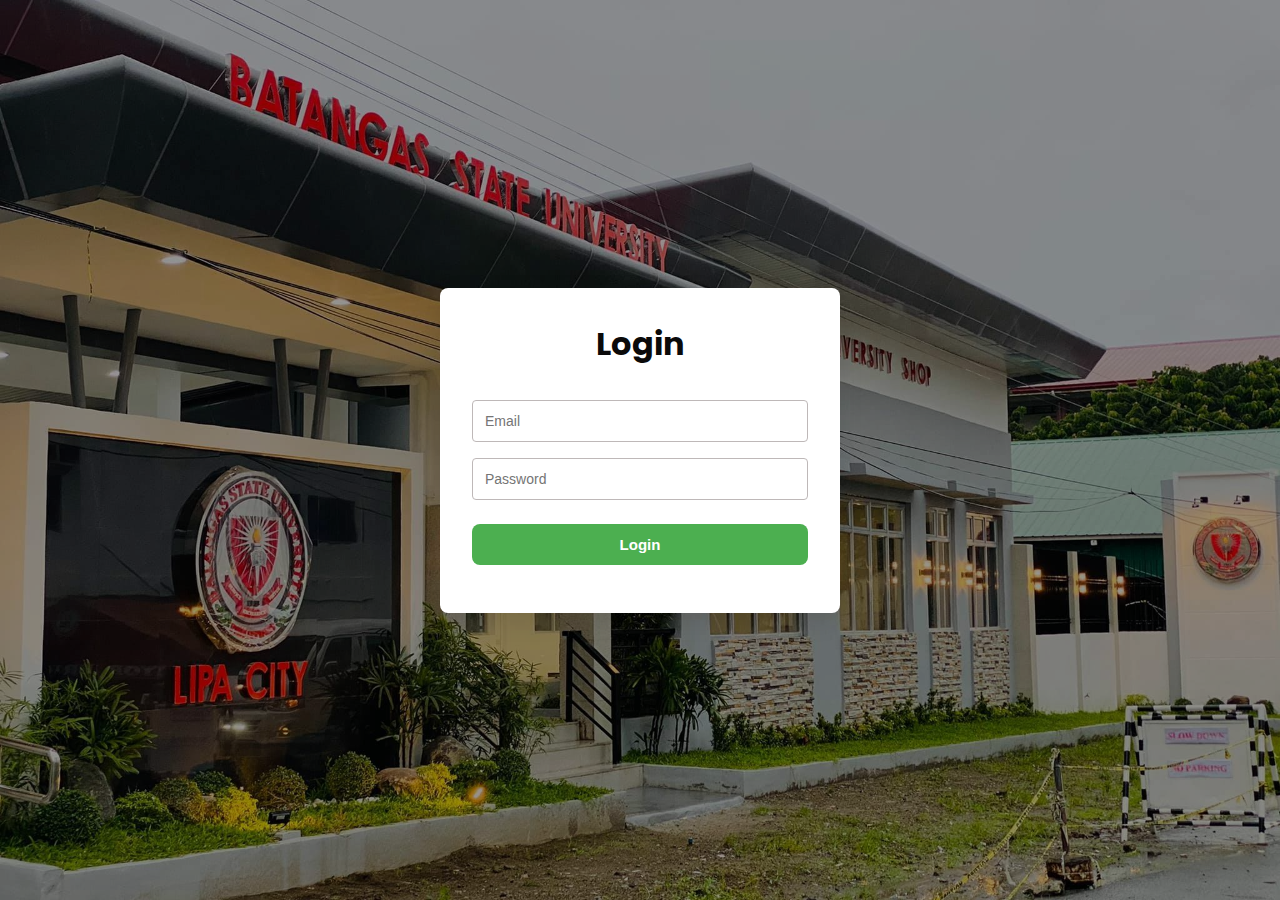
==== index.html @ 998a84f4 "..." ====
<!DOCTYPE html>
<html lang="en">
  <head>
    <meta charset="UTF-8" />
    <meta name="viewport" content="width=device-width, initial-scale=1.0" />
    <title>Login Page</title>
    <link
      href="https://fonts.googleapis.com/css2?family=Poppins:wght@400;600&display=swap"
      rel="stylesheet"
    />

    <style>
      * {
        box-sizing: border-box;
        margin: 0;
        padding: 0;
      }
      body {
        display: flex;
        justify-content: center;
        align-items: center;
        height: 100vh;
        background-image: url("bsu_img.jpg");
        background-size: cover;
        background-position: center;
        background-repeat: no-repeat;
        background-color: rgba(
          0,
          0,
          0,
          0.4
        ); /* Add semi-transparent dark color */
        background-blend-mode: darken; /* Blend dark color over the image */
        font-family: "Poppins", sans-serif;
      }

      .login-container {
        background-color: #fff;
        padding: 2rem;
        border-radius: 8px;
        box-shadow: 0 8px 24px rgba(0, 0, 0, 0.1);
        width: 400px;
        text-align: center;
      }
      .login-container h1 {
        margin-bottom: 1.5rem;
        color: #0b0a0a;
      }
      .login-container input {
        width: 100%;
        padding: 0.75rem;
        margin: 0.5rem 0;
        border: 1.5px solid #beb8b8;
        border-radius: 4px;
        font-size: 14px;
        outline: none;
        transition: 0.3s;
      }
      .login-container input:focus {
        border-color: #4caf50;
      }
      .login-container button {
        width: 100%;
        padding: 0.75rem;
        margin-top: 1rem;
        background-color: #4caf50;
        color: white;
        border: none;
        border-radius: 8px;
        cursor: pointer;
        font-weight: 600;
        font-size: 15px;
        transition: 0.3s;
      }
      .login-container button:hover {
        background-color: #45a049;
      }
      .message {
        margin-top: 1rem;
        font-size: 14px;
        color: red;
      }
      #message {
        font-size: 12px;
      }
    </style>
  </head>

  <body>
    <div class="login-container">
      <h1>Login</h1>
      <form id="loginForm">
        <input type="email" id="email" placeholder="Email" required />
        <input type="password" id="password" placeholder="Password" required />
        <button type="submit">Login</button>
      </form>
      <div class="message" id="message"></div>
    </div>

    <script>
      const accounts = [
        { email: "internalaudit@gmail.com", password: "InternalAudit_29" },
        { email: "accounting@gmail.com", password: "Accounting_30" },
        { email: "pso@gmail.com", password: "PropertyandSupply_31" },
        { email: "procurement@gmail.com", password: "Procurement_32" },
        { email: "vcaf@gmail.com", password: "ViceChanAdminFinace_33" },
      ];

      const redirectURL =
        "https://drive.google.com/drive/folders/19wRPRgyvfPMjE-hLxNe-ezAVzOnlA8_x?usp=sharing";

      const form = document.getElementById("loginForm");
      const message = document.getElementById("message");
      const emailInput = document.getElementById("email");
      const passwordInput = document.getElementById("password");

      // Auto-redirect if already logged in
      if (sessionStorage.getItem("loggedIn")) {
        window.location.href = redirectURL;
      }

      // Email validation regex
      function validateEmail(email) {
        const re = /^[^\s@]+@[^\s@]+\.[^\s@]+$/;
        return re.test(email);
      }

      // Password validation regex
      function validatePassword(password) {
        const re = /^(?=.*[A-Z])(?=.*\d)(?=.*[\W_]).{8,}$/;
        return re.test(password);
      }

      form.addEventListener("submit", function (event) {
        event.preventDefault();

        const enteredEmail = emailInput.value.trim();
        const enteredPassword = passwordInput.value.trim();

        // Check if fields are empty
        if (!enteredEmail || !enteredPassword) {
          showMessage("Please fill in all fields!", "red");
          return;
        }

        // Validate email format
        if (!validateEmail(enteredEmail)) {
          showMessage("Invalid email format!", "red");
          return;
        }

        // Check if account exists
        const accountFound = accounts.find(
          (acc) =>
            acc.email.toLowerCase() === enteredEmail.toLowerCase() &&
            acc.password === enteredPassword
        );

        if (accountFound) {
          // Successful login
          showMessage("Login Successful! Redirecting...", "green");
          sessionStorage.setItem("loggedIn", "true");

          setTimeout(() => {
            window.location.href = redirectURL;
          }, 1000);
        } else {
          // Invalid credentials
          showMessage("Invalid email or password!", "red");
        }
      });

      // Message display function
      function showMessage(msg, color) {
        message.style.color = color;
        message.style.fontSize = "12px"; // Make message smaller
        message.textContent = msg;
      }

      // Function to display message
      function showMessage(msg, color) {
        message.style.color = color;
        message.textContent = msg;
      }
    </script>
  </body>
</html>
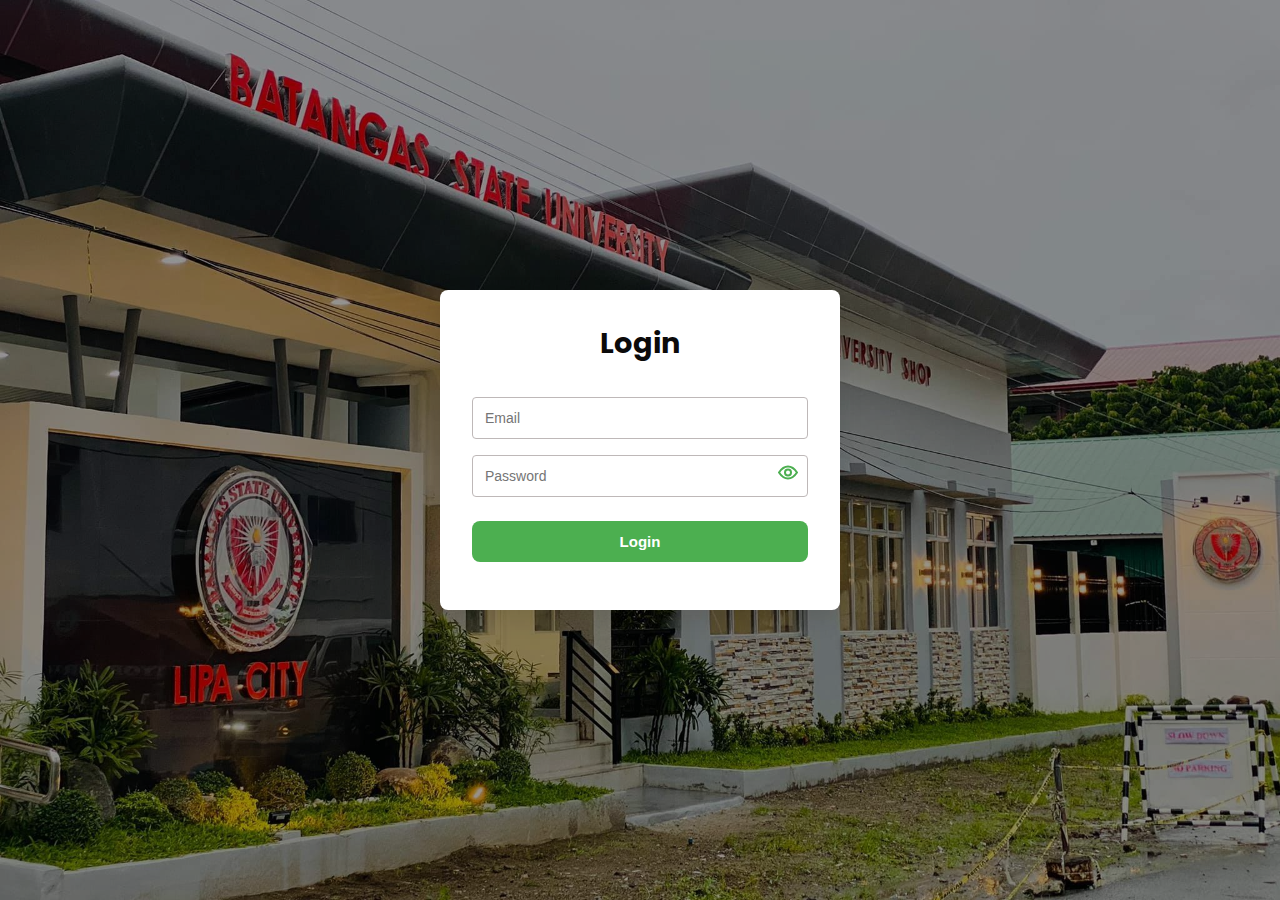
==== commit 52f6197a: "Eye for password" ====
--- a/index.html
+++ b/index.html
@@ -4,86 +4,12 @@
     <meta charset="UTF-8" />
     <meta name="viewport" content="width=device-width, initial-scale=1.0" />
     <title>Login Page</title>
+    <link rel="icon" type="image/png" href="bsu_logo.png" />
+    <link rel="stylesheet" href="style.css" />
     <link
       href="https://fonts.googleapis.com/css2?family=Poppins:wght@400;600&display=swap"
       rel="stylesheet"
     />
-
-    <style>
-      * {
-        box-sizing: border-box;
-        margin: 0;
-        padding: 0;
-      }
-      body {
-        display: flex;
-        justify-content: center;
-        align-items: center;
-        height: 100vh;
-        background-image: url("bsu_img.jpg");
-        background-size: cover;
-        background-position: center;
-        background-repeat: no-repeat;
-        background-color: rgba(
-          0,
-          0,
-          0,
-          0.4
-        ); /* Add semi-transparent dark color */
-        background-blend-mode: darken; /* Blend dark color over the image */
-        font-family: "Poppins", sans-serif;
-      }
-
-      .login-container {
-        background-color: #fff;
-        padding: 2rem;
-        border-radius: 8px;
-        box-shadow: 0 8px 24px rgba(0, 0, 0, 0.1);
-        width: 400px;
-        text-align: center;
-      }
-      .login-container h1 {
-        margin-bottom: 1.5rem;
-        color: #0b0a0a;
-      }
-      .login-container input {
-        width: 100%;
-        padding: 0.75rem;
-        margin: 0.5rem 0;
-        border: 1.5px solid #beb8b8;
-        border-radius: 4px;
-        font-size: 14px;
-        outline: none;
-        transition: 0.3s;
-      }
-      .login-container input:focus {
-        border-color: #4caf50;
-      }
-      .login-container button {
-        width: 100%;
-        padding: 0.75rem;
-        margin-top: 1rem;
-        background-color: #4caf50;
-        color: white;
-        border: none;
-        border-radius: 8px;
-        cursor: pointer;
-        font-weight: 600;
-        font-size: 15px;
-        transition: 0.3s;
-      }
-      .login-container button:hover {
-        background-color: #45a049;
-      }
-      .message {
-        margin-top: 1rem;
-        font-size: 14px;
-        color: red;
-      }
-      #message {
-        font-size: 12px;
-      }
-    </style>
   </head>
 
   <body>
@@ -91,97 +17,58 @@
       <h1>Login</h1>
       <form id="loginForm">
         <input type="email" id="email" placeholder="Email" required />
-        <input type="password" id="password" placeholder="Password" required />
+
+        <!-- Password Field with Eye Toggle -->
+        <div class="password-container">
+          <input
+            type="password"
+            id="password"
+            placeholder="Password"
+            required
+          />
+          <span id="togglePassword">
+            <!-- Default: Open Eye -->
+            <svg
+              id="eyeOpen"
+              xmlns="http://www.w3.org/2000/svg"
+              width="20"
+              height="20"
+              fill="none"
+              stroke="#4caf50"
+              stroke-width="2"
+              stroke-linecap="round"
+              stroke-linejoin="round"
+              class="eye-icon"
+            >
+              <path d="M1 10s4-6 9-6 9 6 9 6-4 6-9 6-9-6-9-6z"></path>
+              <circle cx="10" cy="10" r="3"></circle>
+            </svg>
+            <!-- Closed Eye Icon -->
+            <svg
+              id="eyeClosed"
+              xmlns="http://www.w3.org/2000/svg"
+              width="20"
+              height="20"
+              fill="none"
+              stroke="#4caf50"
+              stroke-width="2"
+              stroke-linecap="round"
+              stroke-linejoin="round"
+              class="eye-icon"
+              style="display: none"
+            >
+              <path
+                d="M17.94 17.94L1 1m0 0L10 10m-9 0s4-6 9-6 9 6 9 6-4 6-9 6-9-6-9-6zm9 3a3 3 0 100-6 3 3 0 000 6z"
+              ></path>
+            </svg>
+          </span>
+        </div>
+
         <button type="submit">Login</button>
       </form>
       <div class="message" id="message"></div>
     </div>
 
-    <script>
-      const accounts = [
-        { email: "internalaudit@gmail.com", password: "InternalAudit_29" },
-        { email: "accounting@gmail.com", password: "Accounting_30" },
-        { email: "pso@gmail.com", password: "PropertyandSupply_31" },
-        { email: "procurement@gmail.com", password: "Procurement_32" },
-        { email: "vcaf@gmail.com", password: "ViceChanAdminFinace_33" },
-      ];
-
-      const redirectURL =
-        "https://drive.google.com/drive/folders/19wRPRgyvfPMjE-hLxNe-ezAVzOnlA8_x?usp=sharing";
-
-      const form = document.getElementById("loginForm");
-      const message = document.getElementById("message");
-      const emailInput = document.getElementById("email");
-      const passwordInput = document.getElementById("password");
-
-      // Auto-redirect if already logged in
-      if (sessionStorage.getItem("loggedIn")) {
-        window.location.href = redirectURL;
-      }
-
-      // Email validation regex
-      function validateEmail(email) {
-        const re = /^[^\s@]+@[^\s@]+\.[^\s@]+$/;
-        return re.test(email);
-      }
-
-      // Password validation regex
-      function validatePassword(password) {
-        const re = /^(?=.*[A-Z])(?=.*\d)(?=.*[\W_]).{8,}$/;
-        return re.test(password);
-      }
-
-      form.addEventListener("submit", function (event) {
-        event.preventDefault();
-
-        const enteredEmail = emailInput.value.trim();
-        const enteredPassword = passwordInput.value.trim();
-
-        // Check if fields are empty
-        if (!enteredEmail || !enteredPassword) {
-          showMessage("Please fill in all fields!", "red");
-          return;
-        }
-
-        // Validate email format
-        if (!validateEmail(enteredEmail)) {
-          showMessage("Invalid email format!", "red");
-          return;
-        }
-
-        // Check if account exists
-        const accountFound = accounts.find(
-          (acc) =>
-            acc.email.toLowerCase() === enteredEmail.toLowerCase() &&
-            acc.password === enteredPassword
-        );
-
-        if (accountFound) {
-          // Successful login
-          showMessage("Login Successful! Redirecting...", "green");
-          sessionStorage.setItem("loggedIn", "true");
-
-          setTimeout(() => {
-            window.location.href = redirectURL;
-          }, 1000);
-        } else {
-          // Invalid credentials
-          showMessage("Invalid email or password!", "red");
-        }
-      });
-
-      // Message display function
-      function showMessage(msg, color) {
-        message.style.color = color;
-        message.style.fontSize = "12px"; // Make message smaller
-        message.textContent = msg;
-      }
-
-      // Function to display message
-      function showMessage(msg, color) {
-        message.style.color = color;
-        message.textContent = msg;
-      }
-    </script>
+    <script src="script.js"></script>
   </body>
 </html>
--- a/style.css
+++ b/style.css
@@ -0,0 +1,143 @@
+* {
+  box-sizing: border-box;
+  margin: 0;
+  padding: 0;
+}
+
+body {
+  display: flex;
+  justify-content: center;
+  align-items: center;
+  min-height: 100vh; /* changed height to min-height for better flexibility */
+  background-image: url("bsu_img.jpg");
+  background-size: cover;
+  background-position: center;
+  background-repeat: no-repeat;
+  background-color: rgba(0, 0, 0, 0.4);
+  background-blend-mode: darken;
+  font-family: "Poppins", sans-serif;
+  padding: 1rem; /* Adds padding for smaller devices */
+}
+
+.login-container {
+  background-color: #fff;
+  padding: 2rem;
+  border-radius: 8px;
+  box-shadow: 0 8px 24px rgba(0, 0, 0, 0.1);
+  width: 100%; /* Responsive width */
+  max-width: 400px; /* Limit max width */
+  text-align: center;
+}
+
+.login-container h1 {
+  margin-bottom: 1.5rem;
+  color: #0b0a0a;
+  font-size: 1.8rem;
+}
+
+.login-container input {
+  width: 100%;
+  padding: 0.75rem;
+  margin: 0.5rem 0;
+  border: 1.5px solid #beb8b8;
+  border-radius: 4px;
+  font-size: 14px;
+  outline: none;
+  transition: 0.3s;
+}
+
+.login-container input:focus {
+  border-color: #4caf50;
+}
+
+.login-container button {
+  width: 100%;
+  padding: 0.75rem;
+  margin-top: 1rem;
+  background-color: #4caf50;
+  color: white;
+  border: none;
+  border-radius: 8px;
+  cursor: pointer;
+  font-weight: 600;
+  font-size: 15px;
+  transition: 0.3s;
+}
+
+.login-container button:hover {
+  background-color: #45a049;
+}
+
+.message {
+  margin-top: 1rem;
+  font-size: 14px;
+  color: red;
+}
+
+#message {
+  font-size: 12px;
+}
+
+/* === Responsive Design === */
+@media (max-width: 480px) {
+  .login-container {
+    padding: 1.5rem;
+  }
+
+  .login-container h1 {
+    font-size: 1.5rem;
+  }
+
+  .login-container input,
+  .login-container button {
+    padding: 0.65rem;
+    font-size: 14px;
+  }
+}
+
+@media (max-width: 360px) {
+  .login-container {
+    padding: 1rem;
+  }
+
+  .login-container h1 {
+    font-size: 1.3rem;
+  }
+
+  .login-container input,
+  .login-container button {
+    padding: 0.6rem;
+    font-size: 13px;
+  }
+}
+
+.password-container {
+  position: relative;
+  width: 100%;
+}
+
+.password-container input {
+  width: 100%;
+  padding: 0.75rem;
+  padding-right: 2.5rem; /* Space for icon */
+  margin: 0.5rem 0;
+  border: 1.5px solid #beb8b8;
+  border-radius: 4px;
+  font-size: 14px;
+  outline: none;
+  transition: 0.3s;
+}
+
+.password-container span {
+  position: absolute;
+  right: 10px;
+  top: 50%;
+  transform: translateY(-50%);
+  cursor: pointer;
+}
+
+.eye-icon {
+  width: 20px;
+  height: 20px;
+  color: #262d27;
+}
